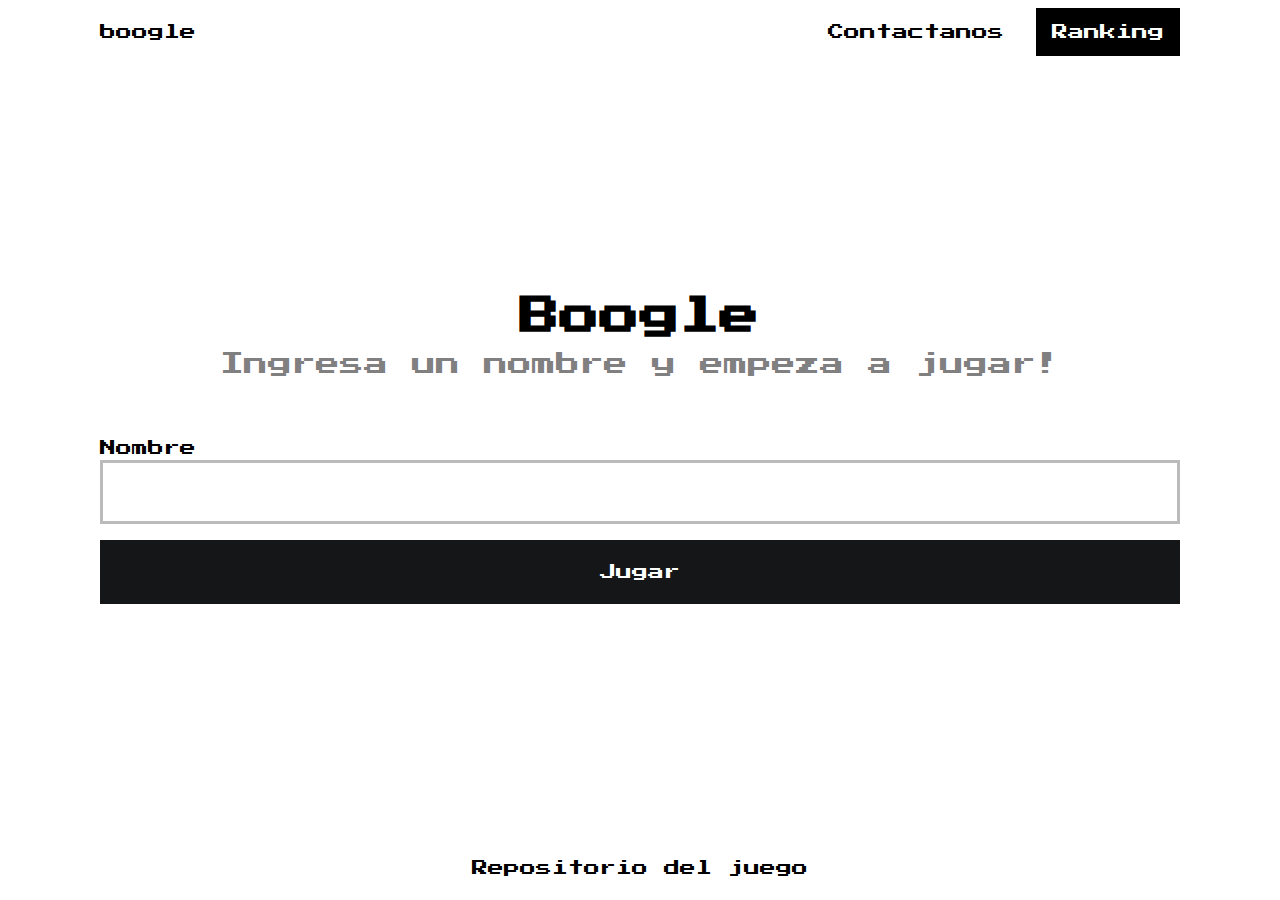
==== index.html @ 0f8a03ec "fix ranking date formating & font size" ====
<!DOCTYPE html>
<html lang="en">
  <head>
    <meta charset="UTF-8" />
    <meta name="viewport" content="width=device-width, initial-scale=1.0" />
    <link rel="preconnect" href="https://fonts.googleapis.com" />
    <link rel="preconnect" href="https://fonts.gstatic.com" crossorigin />
    <link
      href="https://fonts.googleapis.com/css2?family=Press+Start+2P&display=swap"
      rel="stylesheet"
    />
    <link rel="stylesheet" href="styles/reset.css" />
    <link rel="stylesheet" href="styles/styles.css" />
    <title>Boogle</title>
  </head>
  <body>
    <header>
      <nav class="nav-bar container">
        <a href="index.html">boogle</a>
        <div>
          <a href="contact.html">Contactanos</a>
          <button class="ranking-btn" href="contact.html">Ranking</button>
        </div>
      </nav>
    </header>
    <main>
      <section class="container intro">
        <h1>Boogle</h1>
        <p>Ingresa un nombre y empeza a jugar!</p>
        <form class="player-form">
          <label for="name">Nombre</label>
          <input type="text" name="name" id="name" />
          <button>Jugar</button>
        </form>
      </section>
      <section class="container game">
        <header class="game-header">
          <div>
            Tiempo:
            <span class="timer"></span>
          </div>
          <div>
            Puntos:
            <span class="score">0</span>
          </div>
        </header>
        <div class="two-cols">
          <div class="board">
            <div class="board-row">
              <button class="board-cell">w</button>
              <button class="board-cell">k</button>
              <button class="board-cell">p</button>
              <button class="board-cell">l</button>
            </div>
            <div class="board-row">
              <button class="board-cell">a</button>
              <button class="board-cell">b</button>
              <button class="board-cell">c</button>
              <button class="board-cell">d</button>
            </div>
            <div class="board-row">
              <button class="board-cell">e</button>
              <button class="board-cell">f</button>
              <button class="board-cell">g</button>
              <button class="board-cell">h</button>
            </div>
            <div class="board-row">
              <button class="board-cell">j</button>
              <button class="board-cell">l</button>
              <button class="board-cell">m</button>
              <button class="board-cell">e</button>
            </div>
          </div>
          <div class="word-container">
            <span class="current-word"></span>
            <button class="check-word">probar</button>
          </div>
        </div>
        <div class="words">
          <h2>Palabras encontradas:</h2>
          <ul class="words-list"></ul>
        </div>
      </section>

      <section class="container end-game">
        <h1>El juego finalizo!</h1>
        <button class="restart">Jugar denuevo</button>
      </section>

      <div class="alert"></div>
    </main>
    <footer>
      <a href="https://github.com/guidocarda/boogle-daw" target="_blank"
        >Repositorio del juego</a
      >
    </footer>
    <dialog class="ranking">
      <header>
        <h2>Ranking</h2>
        <button class="close">x</button>
      </header>
      <div class="order-by">
        <label for="ranking-order">Ordenar por</label>
        <select name="ranking-order" id="ranking-order">
          <option value="score">Puntaje</option>
          <option value="date">Fecha</option>
        </select>
      </div>

      <div class="labels">
        <span class="name">Nombre</span>
        <span class="date">Fecha</span>
        <span class="score">Pts</span>
      </div>
      <ul class="players"></ul>
    </dialog>
  </body>
  <script src="scripts/lib.js"></script>
  <script src="scripts/constants.js"></script>
  <script src="scripts/ranking.js"></script>
  <script src="scripts/index.js"></script>
</html>
---- styles/styles.css ----
html {
  font-family: "Press Start 2P", system-ui;
}

main,
.intro,
.end-game,
.contact {
  position: relative;
  min-height: calc(100vh - 8rem);
}

.container {
  width: min(67.5rem, calc(100vw - 2rem));
  margin-inline: auto;
}

.nav-bar {
  height: 4rem;
  display: flex;
  align-items: center;
  justify-content: space-between;
}

.ranking-btn {
  height: 3rem;
  background: black;
  padding-inline: 1rem;
  color: white;
  border: none;
  margin-left: 1rem;
}

.intro {
  display: flex;
  flex-direction: column;
  align-items: center;
  justify-content: center;
}

.intro.hidden {
  display: none;
}

.end-game {
  display: none;
}

.end-game.visible {
  display: flex;
  flex-direction: column;
  align-items: center;
  justify-content: center;
}

.game {
  display: none;
}

.game.visible {
  display: block;
}

.two-cols {
  display: flex;
  gap: 2rem;
  align-items: center;
}

/* player form */

.player-form {
  width: 100%;
}

.player-form button {
  height: 4rem;
  width: 100%;

  margin-top: 1rem;
  padding-inline: 2rem;

  border: none;

  color: white;
  background: rgb(21, 22, 23);
}

.player-form input {
  height: 4rem;
  font-size: 1.25rem;
  width: 100%;
  border: 3px solid rgb(187, 187, 187);
  outline: none;
  padding: 1rem;
  font: inherit;
}

.player-form label {
  display: block;
  margin-bottom: 0.3rem;
}

/* board */

.game-header {
  display: flex;
  justify-content: space-between;
  align-items: center;
  margin-block: 3rem;
}

.timer.ending {
  color: red;
  display: inline-block;
  animation: pulse 1s infinite;
}

@keyframes pulse {
  0% {
    scale: 1;
  }
  50% {
    scale: 1.2;
  }
  100% {
    transform: translateY(0px);
    scale: 1;
  }
}

.board {
  border: 4px solid black;
  width: max-content;
  flex-shrink: 0;
}

.board-row {
  display: flex;
}

.board-cell {
  aspect-ratio: 1/1;
  width: 6rem;
  border: 4px solid black;
  transition: 200ms all ease-in-out;

  font-size: 2rem;
}

.board-cell:active {
  transform: scale(0.99);
}

.board-cell.selected {
  color: white;
  background: rgb(31, 160, 31);
  font-weight: bold;
}

.board-cell.valid {
  background: rgb(185, 235, 191);
  font-weight: bold;
}

.board-cell.valid {
  background: rgb(185, 235, 191);
  font-weight: bold;
}

.board-cell:hover:not(.selected) {
  font-size: 2.5rem;
  background: rgb(123, 211, 123);
}

.board-cell.invalid:hover:not(.selected) {
  font-size: 2.5rem;
  background: rgb(206, 111, 111);
}

.word-container {
  display: flex;
  width: 100%;
  align-items: start;
  flex-direction: column;
  gap: 1rem;
  padding-right: 2rem;
}

.word-container .current-word {
  width: 100%;
  padding-inline-start: 1rem;
  height: 4rem;
  font-size: 1.25rem;
  display: flex;
  align-items: center;
  border-bottom: 3px dashed black;
}

.check-word {
  border: none;
  height: 4rem;
  padding-inline: 2.5rem;
  background: black;
  color: white;
}

/* words list */

.words {
  padding-block: 2rem;
  margin-top: 2rem;
}

.words h2 {
  margin-bottom: 1rem;
  font-size: 1.25rem;
}

.words-list {
  margin-top: 2rem;
  display: flex;
  flex-wrap: wrap;
  gap: 1rem;
}

.words-list li {
  min-width: calc(50% - 1rem);
  border: 3px solid black;
  padding: 1rem;
  display: flex;

  align-items: center;
  justify-content: space-between;
}

.alert {
  height: 4rem;
  width: max-content;
  visibility: hidden;

  display: flex;
  align-items: center;
  justify-content: center;

  position: absolute;
  right: 0;
  left: 0;
  top: 0;

  opacity: 0;

  background: white;
  padding-inline: 2rem;
  margin-inline: auto;
  border: 3px solid black;
  transition: all 200ms;
}

.alert.visible {
  opacity: 100;
  visibility: visible;
}

/* Contact Page */

.contact {
  display: flex;
  flex-direction: column;
  align-items: center;
  justify-content: center;
}

.contact h1,
.intro h1 {
  font-size: 2.5rem;
  margin-bottom: 1rem;
}

.contact p,
.intro p {
  font-size: 1.5rem;
  max-width: 40ch;
  text-align: center;
  margin-bottom: 4rem;
  color: grey;
}

.contact-form {
  display: flex;
  flex-direction: column;
  gap: 0.875rem;
  width: min(24rem, 100%);
}

.contact-form .input-group label {
  display: block;
  margin-bottom: 0.2rem;
  color: rgb(116, 116, 116);
  transition: color 200ms ease-in-out;
}

.contact-form .input-group label:has(+ input:focus, + textarea:focus) {
  color: black;
}

.contact-form :is(input, button) {
  height: 2.5rem;
  font: inherit;
  outline: none;
  width: 100%;
}

.contact-form :is(input, textarea) {
  padding: 0.5rem;
  border: 3px solid rgb(182, 182, 182);
}

.contact-form textarea {
  width: 100%;
  font: inherit;
  resize: none;
  height: 5rem;
  border-radius: 0.3rem;
  outline: none;
}

.contact-form :is(input:focus, textarea:focus) {
  border-color: black;
}

.contact-form .input-group :is(input.error, textarea.error) {
  border-color: rgb(191, 54, 54);
}

.contact-form button {
  padding-inline: 2rem;
  background: rgb(21, 22, 23);
  color: white;
  border: none;
  margin-top: 1rem;
}

.contact-form button:active {
  scale: 0.99;
  opacity: 97%;
}

.contact-form .error-msg {
  color: red;
  margin-top: 0.5rem;
  display: block;
  height: 2rem;
  line-height: 1.5;
  font-size: 0.875rem;
}

footer {
  display: flex;
  align-items: center;
  justify-content: center;
  height: 4rem;
  padding-inline: 4rem;
}

.ranking {
  position: absolute;
  inset: 0;
  width: min(40rem, 98%);
  margin: auto;
  padding: 3rem 2rem;
}

.ranking::backdrop {
  background: rgba(0, 0, 0, 0.323);
  backdrop-filter: blur(2px);
}

.ranking header {
  display: flex;
  justify-content: space-between;
  align-items: center;
  margin-bottom: 3rem;
}

.ranking header .close {
  height: 2.5rem;
  width: 2.5rem;
  background: black;
  border: none;
  color: white;
}

.ranking .order-by {
  display: flex;
  align-items: center;
  justify-content: space-between;
  margin-bottom: 2rem;
}

.ranking .order-by label {
  font-size: 0.8rem;
  display: block;
}

.ranking .order-by select {
  height: 2.5rem;
  padding-inline: 2rem;
  font: inherit;
  font-size: 0.8rem;
  border: 3px solid black;
  outline: none;
}

.ranking h2 {
  font-size: 1.125;
}

.ranking .players {
  display: flex;
  flex-direction: column;
  gap: 1.25rem;
  max-height: 30rem;
  overflow-y: auto;
  scrollbar-gutter: stable;
  font-size: 0.8rem;
}

.ranking .players li,
.ranking .labels {
  display: flex;
  align-items: center;
}

.ranking .labels {
  font-size: 0.7rem;
  margin-bottom: 1rem;
  color: gray;
  padding-right: 1rem;
}

.ranking .players li .name,
.ranking .labels .name {
  width: 55%;
}

.ranking .players li .date,
.ranking .labels .date {
  width: 35%;
  text-align: center;
}
.ranking .players li .score,
.ranking .labels .score {
  width: 10%;
  text-align: end;
}

@media screen and (max-width: 800px) {
  .two-cols {
    flex-direction: column;
    justify-content: center;
  }

  .word-container {
    padding-right: 0;
  }

  .word-container .current-word {
    text-align: center;
  }

  .check-word {
    width: 100%;
  }

  .ranking .players {
    font-size: 0.7rem;
  }

  .ranking .players li .name,
  .ranking .labels .name {
    width: 40%;
  }
  .ranking .players li .date,
  .ranking .labels .date {
    width: 40%;
    text-align: center;
  }
  .ranking .players li .score,
  .ranking .labels .score {
    width: 20%;
    text-align: end;
  }
}
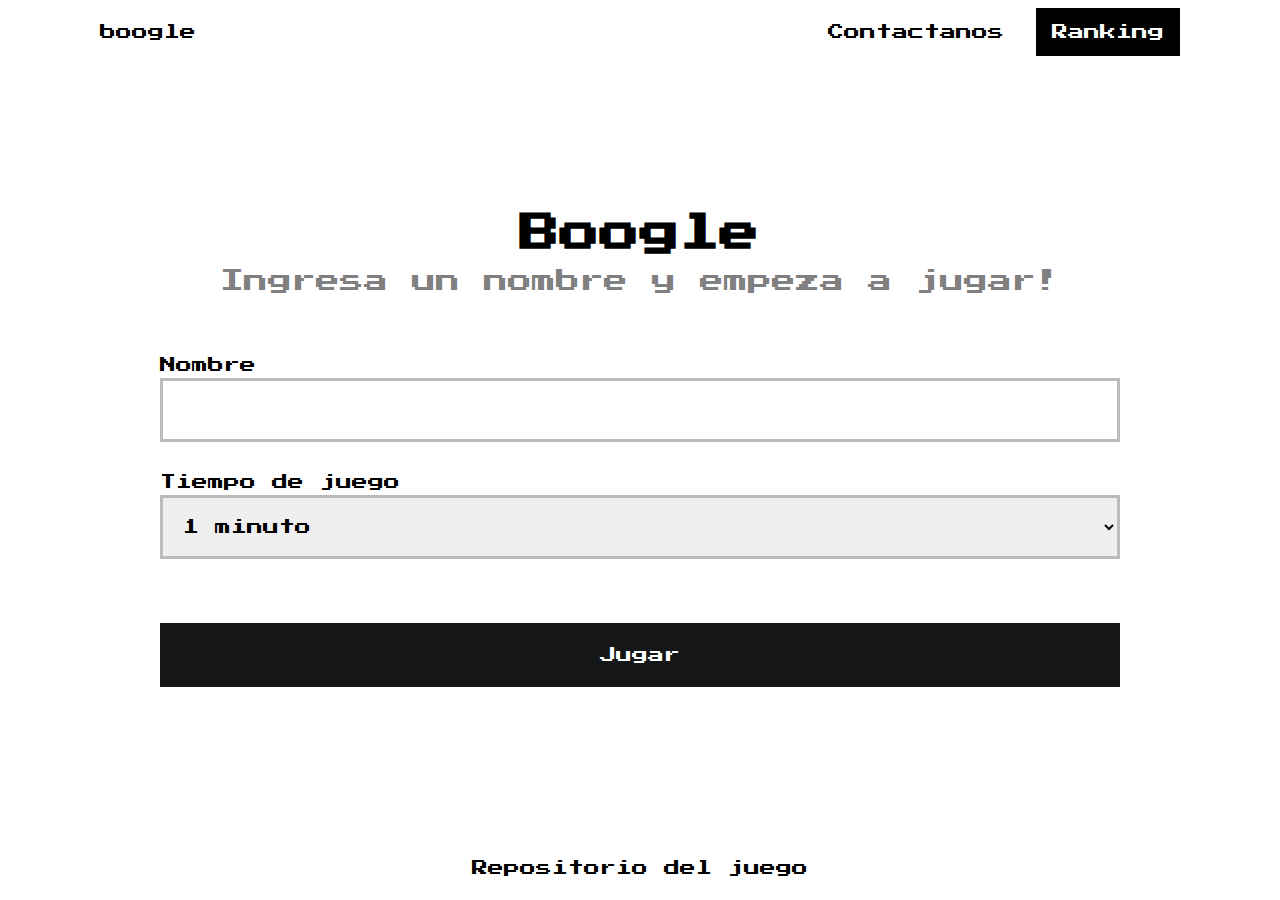
==== commit 6d423825: "add game time limit selection" ====
--- a/index.html
+++ b/index.html
@@ -30,6 +30,12 @@
         <form class="player-form">
           <label for="name">Nombre</label>
           <input type="text" name="name" id="name" />
+          <label for="time-limit">Tiempo de juego</label>
+          <select name="time-limit" id="time-limit">
+            <option value="60">1 minuto</option>
+            <option value="120">2 minutos</option>
+            <option value="180">3 minutos</option>
+          </select>
           <button>Jugar</button>
         </form>
       </section>
@@ -83,8 +89,9 @@
       </section>
 
       <section class="container end-game">
-        <h1>El juego finalizo!</h1>
-        <button class="restart">Jugar denuevo</button>
+        <h1 class="title">El juego finalizo!</h1>
+        <span class="result">Completaste x palabras y sumaste n puntos</span>
+        <button class="restart">Nuevo Juego</button>
       </section>
 
       <div class="alert"></div>
--- a/styles/styles.css
+++ b/styles/styles.css
@@ -24,9 +24,9 @@
 
 .ranking-btn {
   height: 3rem;
-  background: black;
+  background: rgb(0, 0, 0);
   padding-inline: 1rem;
-  color: white;
+  color: rgb(255, 255, 255);
   border: none;
   margin-left: 1rem;
 }
@@ -53,6 +53,28 @@
   justify-content: center;
 }
 
+.end-game .title {
+  margin-bottom: 2rem;
+}
+
+.end-game .result {
+  font-size: 1.25rem;
+  text-align: center;
+  margin-bottom: 2.5rem;
+}
+
+.end-game .restart {
+  height: 3rem;
+  padding-inline: 1rem;
+  border: 3px solid rgb(0, 0, 0);
+  transition: all 200ms;
+}
+
+.end-game .restart:hover {
+  background: rgb(0, 0, 0);
+  color: rgb(255, 255, 255);
+}
+
 .game {
   display: none;
 }
@@ -70,30 +92,20 @@
 /* player form */
 
 .player-form {
+  width: min(60rem, 100%);
+}
+
+.player-form button {
+  height: 4rem;
   width: 100%;
-}
-
-.player-form button {
-  height: 4rem;
-  width: 100%;
-
-  margin-top: 1rem;
+
+  margin-top: 4rem;
   padding-inline: 2rem;
 
   border: none;
 
-  color: white;
+  color: rgb(255, 255, 255);
   background: rgb(21, 22, 23);
-}
-
-.player-form input {
-  height: 4rem;
-  font-size: 1.25rem;
-  width: 100%;
-  border: 3px solid rgb(187, 187, 187);
-  outline: none;
-  padding: 1rem;
-  font: inherit;
 }
 
 .player-form label {
@@ -101,7 +113,22 @@
   margin-bottom: 0.3rem;
 }
 
-/* board */
+.player-form input,
+.player-form select {
+  height: 4rem;
+  width: 100%;
+  font: inherit;
+  padding-inline: 1rem;
+  outline: none;
+  border: 3px solid rgb(187, 187, 187);
+}
+
+.player-form input {
+  font-size: 1.25rem;
+  margin-bottom: 2rem;
+}
+
+/* game header */
 
 .game-header {
   display: flex;
@@ -110,27 +137,35 @@
   margin-block: 3rem;
 }
 
-.timer.ending {
-  color: red;
+.game-header .score {
+  display: inline-block;
+  color: rgb(0, 0, 0);
+}
+
+.game-header .score.shake {
+  animation: shake 500ms ease-in;
+}
+.game-header .score.pulse {
+  animation: pulse 500ms ease-in;
+}
+
+.game-header .score.shake.decrease {
+  color: rgb(255, 0, 0);
+}
+.game-header .score.pulse.increase {
+  color: rgb(219, 152, 18);
+}
+
+.game-header .timer.ending {
+  color: rgb(255, 0, 0);
   display: inline-block;
   animation: pulse 1s infinite;
 }
 
-@keyframes pulse {
-  0% {
-    scale: 1;
-  }
-  50% {
-    scale: 1.2;
-  }
-  100% {
-    transform: translateY(0px);
-    scale: 1;
-  }
-}
+/* board */
 
 .board {
-  border: 4px solid black;
+  border: 4px solid rgb(0, 0, 0);
   width: max-content;
   flex-shrink: 0;
 }
@@ -142,7 +177,7 @@
 .board-cell {
   aspect-ratio: 1/1;
   width: 6rem;
-  border: 4px solid black;
+  border: 4px solid rgb(0, 0, 0);
   transition: 200ms all ease-in-out;
 
   font-size: 2rem;
@@ -153,13 +188,8 @@
 }
 
 .board-cell.selected {
-  color: white;
+  color: rgb(255, 255, 255);
   background: rgb(31, 160, 31);
-  font-weight: bold;
-}
-
-.board-cell.valid {
-  background: rgb(185, 235, 191);
   font-weight: bold;
 }
 
@@ -194,15 +224,15 @@
   font-size: 1.25rem;
   display: flex;
   align-items: center;
-  border-bottom: 3px dashed black;
+  border-bottom: 3px dashed rgb(0, 0, 0);
 }
 
 .check-word {
   border: none;
   height: 4rem;
   padding-inline: 2.5rem;
-  background: black;
-  color: white;
+  background: rgb(0, 0, 0);
+  color: rgb(255, 255, 255);
 }
 
 /* words list */
@@ -226,7 +256,7 @@
 
 .words-list li {
   min-width: calc(50% - 1rem);
-  border: 3px solid black;
+  border: 3px solid rgb(0, 0, 0);
   padding: 1rem;
   display: flex;
 
@@ -250,10 +280,10 @@
 
   opacity: 0;
 
-  background: white;
+  background: rgb(255, 255, 255);
   padding-inline: 2rem;
   margin-inline: auto;
-  border: 3px solid black;
+  border: 3px solid rgb(0, 0, 0);
   transition: all 200ms;
 }
 
@@ -290,7 +320,7 @@
   display: flex;
   flex-direction: column;
   gap: 0.875rem;
-  width: min(24rem, 100%);
+  width: min(30rem, 100%);
 }
 
 .contact-form .input-group label {
@@ -301,11 +331,11 @@
 }
 
 .contact-form .input-group label:has(+ input:focus, + textarea:focus) {
-  color: black;
+  color: rgb(0, 0, 0);
 }
 
 .contact-form :is(input, button) {
-  height: 2.5rem;
+  height: 3rem;
   font: inherit;
   outline: none;
   width: 100%;
@@ -326,7 +356,7 @@
 }
 
 .contact-form :is(input:focus, textarea:focus) {
-  border-color: black;
+  border-color: rgb(0, 0, 0);
 }
 
 .contact-form .input-group :is(input.error, textarea.error) {
@@ -336,7 +366,7 @@
 .contact-form button {
   padding-inline: 2rem;
   background: rgb(21, 22, 23);
-  color: white;
+  color: rgb(255, 255, 255);
   border: none;
   margin-top: 1rem;
 }
@@ -347,7 +377,7 @@
 }
 
 .contact-form .error-msg {
-  color: red;
+  color: rgb(255, 0, 0);
   margin-top: 0.5rem;
   display: block;
   height: 2rem;
@@ -386,9 +416,9 @@
 .ranking header .close {
   height: 2.5rem;
   width: 2.5rem;
-  background: black;
+  background: rgb(0, 0, 0);
   border: none;
-  color: white;
+  color: rgb(255, 255, 255);
 }
 
 .ranking .order-by {
@@ -408,7 +438,7 @@
   padding-inline: 2rem;
   font: inherit;
   font-size: 0.8rem;
-  border: 3px solid black;
+  border: 3px solid rgb(0, 0, 0);
   outline: none;
 }
 
@@ -456,6 +486,16 @@
 }
 
 @media screen and (max-width: 800px) {
+  .contact h1,
+  .intro h1 {
+    font-size: 1.5rem;
+  }
+
+  .contact p,
+  .intro p {
+    font-size: 0.8rem;
+  }
+
   .two-cols {
     flex-direction: column;
     justify-content: center;
@@ -492,3 +532,39 @@
     text-align: end;
   }
 }
+
+@keyframes pulse {
+  0% {
+    scale: 1;
+  }
+  50% {
+    scale: 1.2;
+  }
+  100% {
+    transform: translateY(0px);
+    scale: 1;
+  }
+}
+
+@keyframes shake {
+  10%,
+  90% {
+    transform: translateY(-1px);
+  }
+
+  20%,
+  80% {
+    transform: translateY(2px);
+  }
+
+  30%,
+  50%,
+  70% {
+    transform: translateY(-4px);
+  }
+
+  40%,
+  60% {
+    transform: translateY(4px);
+  }
+}
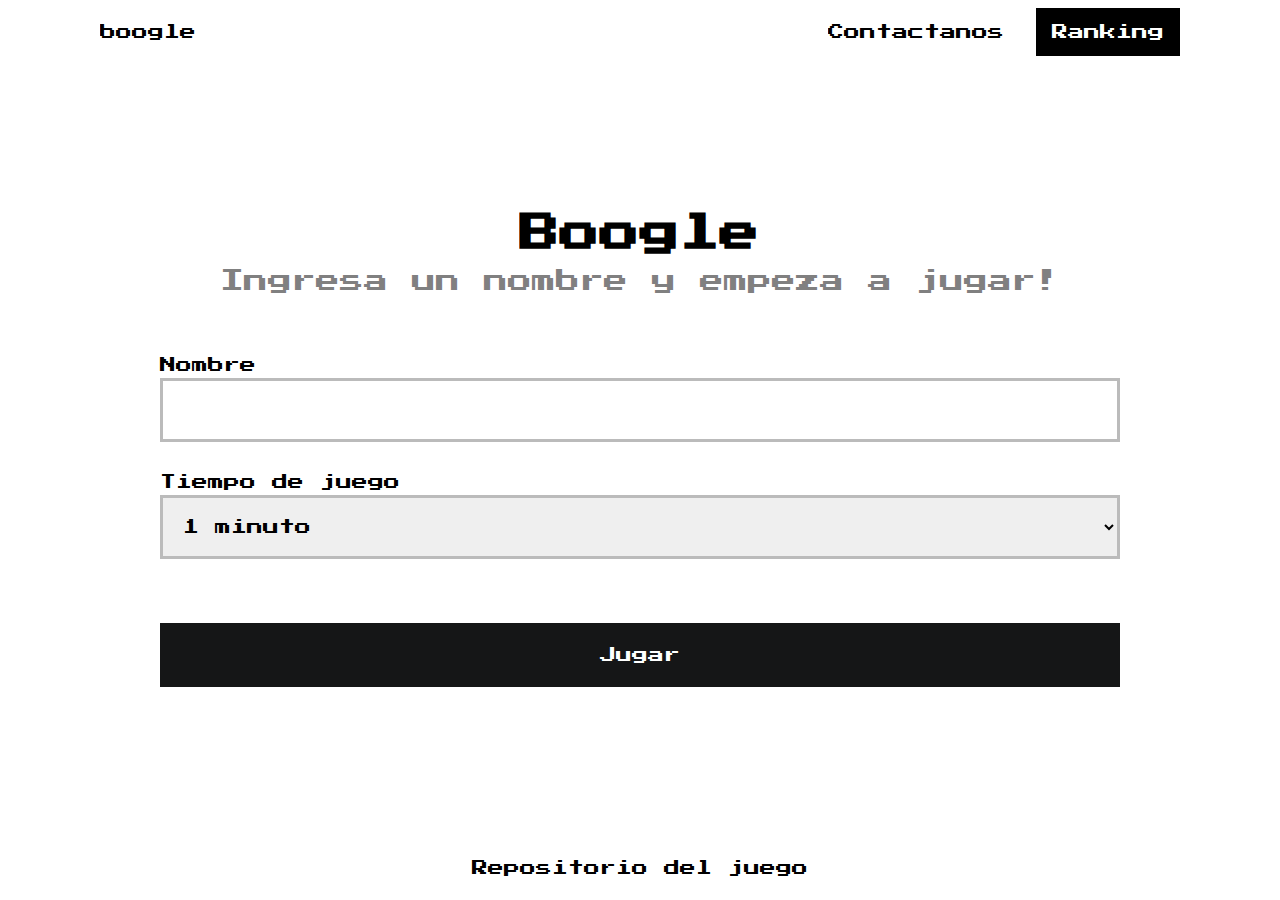
==== commit 004f76fc: "add ranking sorting by score or date" ====
--- a/index.html
+++ b/index.html
@@ -108,7 +108,7 @@
       </header>
       <div class="order-by">
         <label for="ranking-order">Ordenar por</label>
-        <select name="ranking-order" id="ranking-order">
+        <select name="ranking-order" class="ranking-order" id="ranking-order">
           <option value="score">Puntaje</option>
           <option value="date">Fecha</option>
         </select>
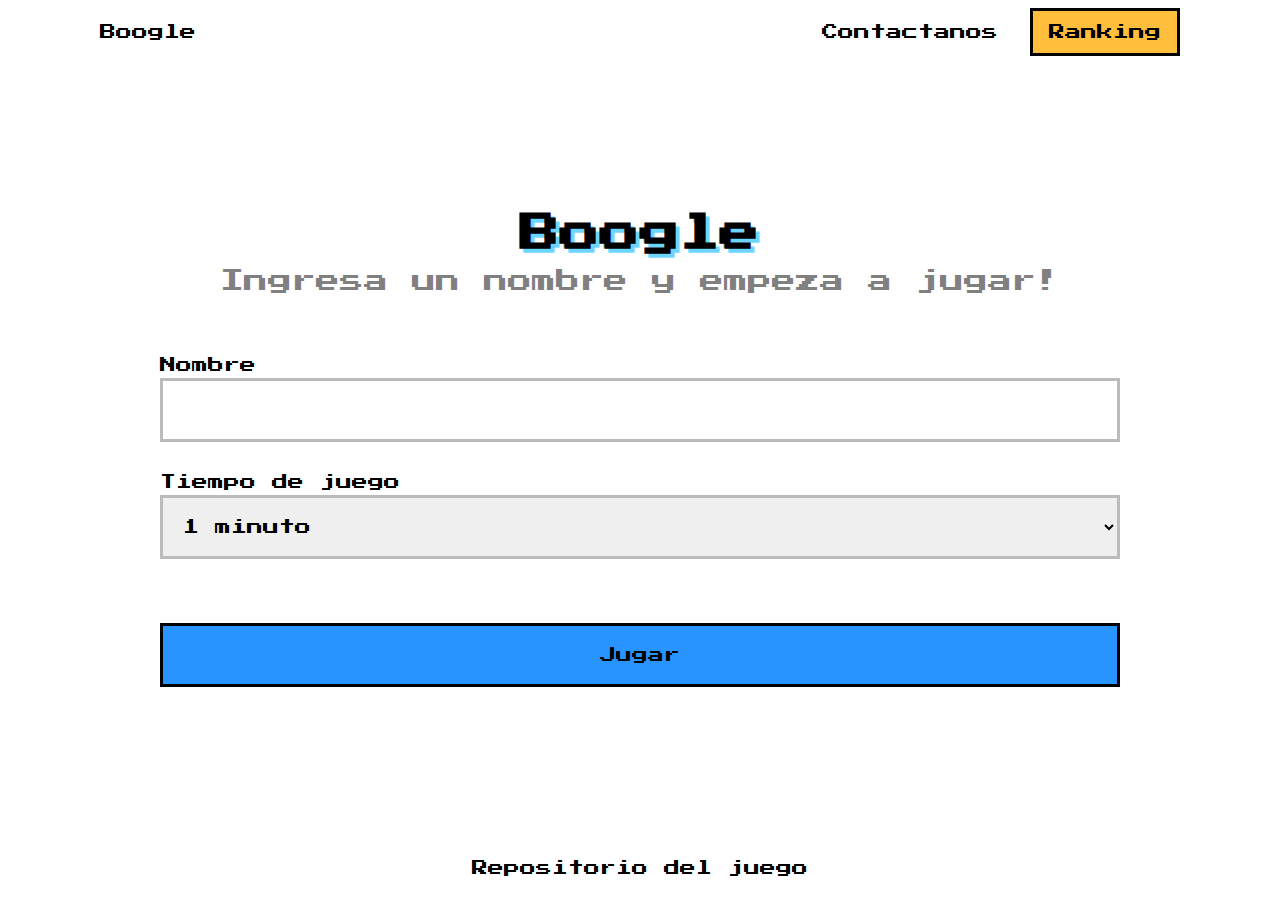
==== commit e2735127: "add icons to improve UI - added github icon to the footer - added ranking title Icon - added thinkin" ====
--- a/index.html
+++ b/index.html
@@ -16,7 +16,7 @@
   <body>
     <header>
       <nav class="nav-bar container">
-        <a href="index.html">boogle</a>
+        <a href="index.html">Boogle</a>
         <div>
           <a href="contact.html">Contactanos</a>
           <button class="ranking-btn" href="contact.html">Ranking</button>
@@ -79,7 +79,10 @@
           </div>
           <div class="word-container">
             <span class="current-word"></span>
-            <button class="check-word">probar</button>
+            <button class="check-word">
+              <img src="assets/thinking.svg" />
+              <span>probar</span>
+            </button>
           </div>
         </div>
         <div class="words">
@@ -100,10 +103,14 @@
       <a href="https://github.com/guidocarda/boogle-daw" target="_blank"
         >Repositorio del juego</a
       >
+      <img src="assets/github.svg" />
     </footer>
     <dialog class="ranking">
       <header>
-        <h2>Ranking</h2>
+        <div>
+          <img src="assets/ranking.svg" />
+          <h2>Ranking</h2>
+        </div>
         <button class="close">x</button>
       </header>
       <div class="order-by">
--- a/styles/styles.css
+++ b/styles/styles.css
@@ -24,11 +24,13 @@
 
 .ranking-btn {
   height: 3rem;
-  background: rgb(0, 0, 0);
+  background: rgb(255, 190, 60);
   padding-inline: 1rem;
   color: rgb(255, 255, 255);
+  color: rgb(0, 0, 0);
   border: none;
   margin-left: 1rem;
+  border: 3px solid rgb(0, 0, 0);
 }
 
 .intro {
@@ -105,7 +107,9 @@
   border: none;
 
   color: rgb(255, 255, 255);
-  background: rgb(21, 22, 23);
+  color: rgb(0, 0, 0);
+  background: rgb(40, 148, 255);
+  border: 3px solid rgb(0, 0, 0);
 }
 
 .player-form label {
@@ -126,6 +130,12 @@
 .player-form input {
   font-size: 1.25rem;
   margin-bottom: 2rem;
+  transition: all 200ms;
+}
+
+.player-form input:focus,
+.player-form select:focus {
+  border-color: rgb(119, 187, 255);
 }
 
 /* game header */
@@ -193,6 +203,10 @@
   font-weight: bold;
 }
 
+.board-cell.selected.last {
+  border-color: rgb(134, 224, 138);
+}
+
 .board-cell.valid {
   background: rgb(185, 235, 191);
   font-weight: bold;
@@ -229,10 +243,21 @@
 
 .check-word {
   border: none;
+  display: inline-flex;
+  align-items: center;
+  justify-content: center;
+  gap: 1.5rem;
+  text-transform: capitalize;
   height: 4rem;
   padding-inline: 2.5rem;
   background: rgb(0, 0, 0);
   color: rgb(255, 255, 255);
+}
+
+.check-word img {
+  height: 2.5rem;
+  width: 2.5rem;
+  aspect-ratio: 1;
 }
 
 /* words list */
@@ -305,6 +330,7 @@
 .intro h1 {
   font-size: 2.5rem;
   margin-bottom: 1rem;
+  text-shadow: 4px 4px 1px rgb(108, 213, 255);
 }
 
 .contact p,
@@ -386,11 +412,33 @@
 }
 
 footer {
+  position: relative;
   display: flex;
   align-items: center;
   justify-content: center;
   height: 4rem;
   padding-inline: 4rem;
+}
+
+footer a {
+  transition: all 200ms;
+}
+
+footer img {
+  display: block;
+  position: absolute;
+  top: 0;
+  opacity: 0;
+  z-index: -1;
+  height: 2.5rem;
+  width: 2.5rem;
+  aspect-ratio: 1;
+  transition: all 200ms;
+}
+
+footer a:hover ~ img {
+  opacity: 1;
+  transform: translateY(-2rem);
 }
 
 .ranking {
@@ -407,10 +455,24 @@
 }
 
 .ranking header {
+  position: relative;
   display: flex;
   justify-content: space-between;
   align-items: center;
   margin-bottom: 3rem;
+}
+.ranking header div {
+  display: flex;
+  align-items: baseline;
+  gap: 1.2rem;
+  flex-wrap: wrap;
+}
+
+.ranking header div img {
+  display: inline-block;
+  height: 2.5rem;
+  width: 2.5rem;
+  aspect-ratio: 1;
 }
 
 .ranking header .close {
@@ -442,10 +504,6 @@
   outline: none;
 }
 
-.ranking h2 {
-  font-size: 1.125;
-}
-
 .ranking .players {
   display: flex;
   flex-direction: column;
@@ -517,6 +575,10 @@
     font-size: 0.7rem;
   }
 
+  .ranking h2 {
+    font-size: 1.125rem;
+  }
+
   .ranking .players li .name,
   .ranking .labels .name {
     width: 40%;
@@ -531,6 +593,12 @@
     width: 20%;
     text-align: end;
   }
+
+  footer {
+    text-align: center;
+    font-size: 0.8rem;
+    padding-inline: 1rem;
+  }
 }
 
 @keyframes pulse {
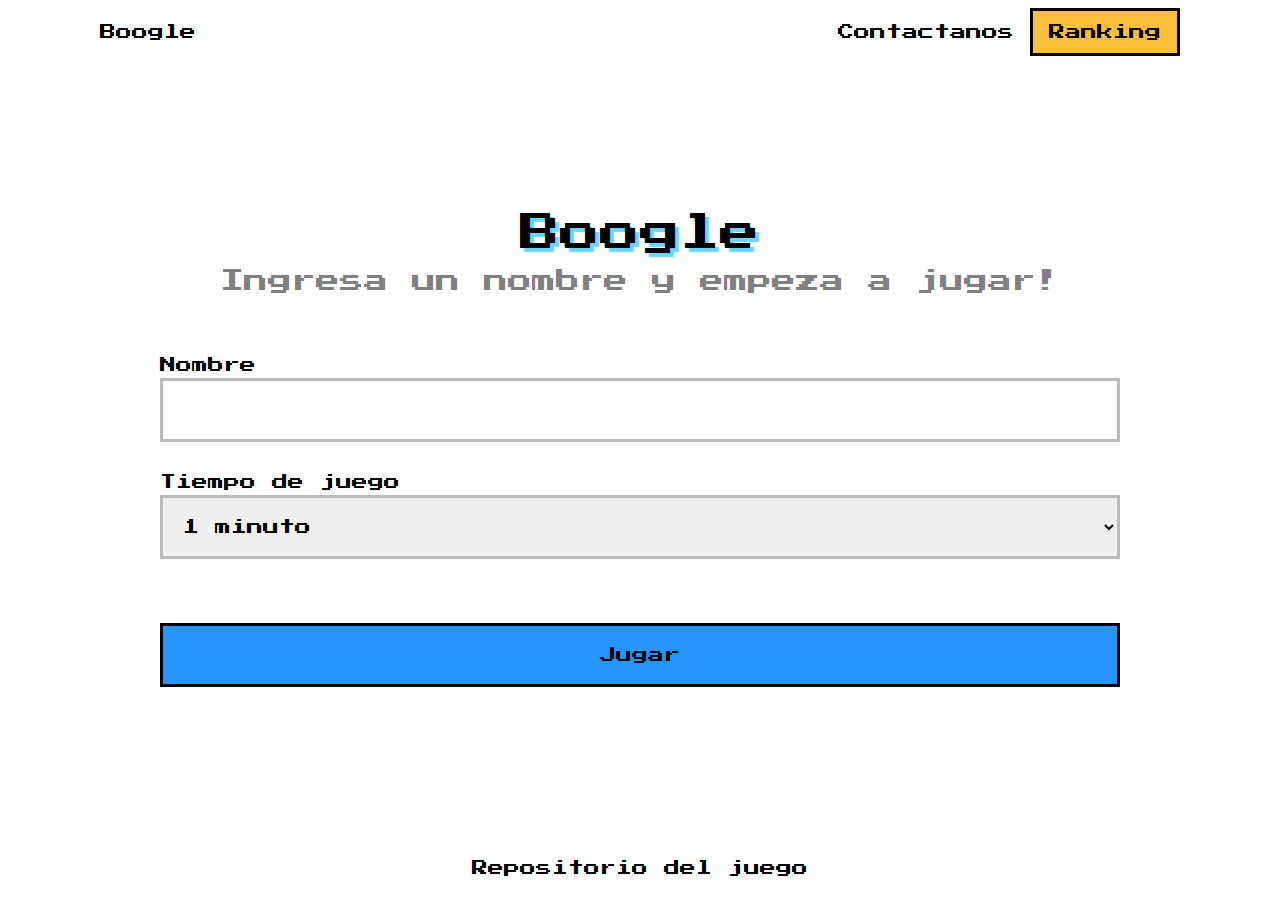
==== commit d044e10d: "add empty ranking state & responsive rating btn" ====
--- a/index.html
+++ b/index.html
@@ -19,7 +19,10 @@
         <a href="index.html">Boogle</a>
         <div>
           <a href="contact.html">Contactanos</a>
-          <button class="ranking-btn" href="contact.html">Ranking</button>
+          <button class="ranking-btn" href="contact.html">
+            <img src="assets/trophy.svg" alt="" />
+            <span>Ranking</span>
+          </button>
         </div>
       </nav>
     </header>
--- a/styles/styles.css
+++ b/styles/styles.css
@@ -1,5 +1,6 @@
 html {
   font-family: "Press Start 2P", system-ui;
+  font-weight: 400;
 }
 
 main,
@@ -22,7 +23,15 @@
   justify-content: space-between;
 }
 
+.nav-bar div {
+  display: flex;
+  align-items: center;
+}
+
 .ranking-btn {
+  display: inline-flex;
+  align-items: center;
+  justify-content: center;
   height: 3rem;
   background: rgb(255, 190, 60);
   padding-inline: 1rem;
@@ -33,6 +42,28 @@
   border: 3px solid rgb(0, 0, 0);
 }
 
+.ranking-btn img {
+  display: none;
+  height: 2rem;
+  width: 2rem;
+  aspect-ratio: 1;
+}
+
+@media screen and (max-width: 800px) {
+  .ranking-btn {
+    height: 3rem;
+    padding: 0;
+    aspect-ratio: 1;
+  }
+  .ranking-btn img {
+    display: block;
+  }
+
+  .ranking-btn span {
+    display: none;
+  }
+}
+
 .intro {
   display: flex;
   flex-direction: column;
@@ -212,12 +243,12 @@
   font-weight: bold;
 }
 
-.board-cell:hover:not(.selected) {
+.board-cell:hover:not(.selected, .invalid) {
   font-size: 2.5rem;
   background: rgb(123, 211, 123);
 }
 
-.board-cell.invalid:hover:not(.selected) {
+.board-cell.invalid {
   font-size: 2.5rem;
   background: rgb(206, 111, 111);
 }
@@ -520,6 +551,19 @@
   align-items: center;
 }
 
+.ranking .players .empty {
+  display: flex;
+  flex-direction: column-reverse;
+  gap: 1rem;
+  color: rgb(128, 128, 128);
+  padding-block: 2rem;
+}
+
+.ranking .players .empty img {
+  height: 5rem;
+  width: 5rem;
+}
+
 .ranking .labels {
   font-size: 0.7rem;
   margin-bottom: 1rem;
@@ -546,7 +590,7 @@
 @media screen and (max-width: 800px) {
   .contact h1,
   .intro h1 {
-    font-size: 1.5rem;
+    font-size: 1.6rem;
   }
 
   .contact p,
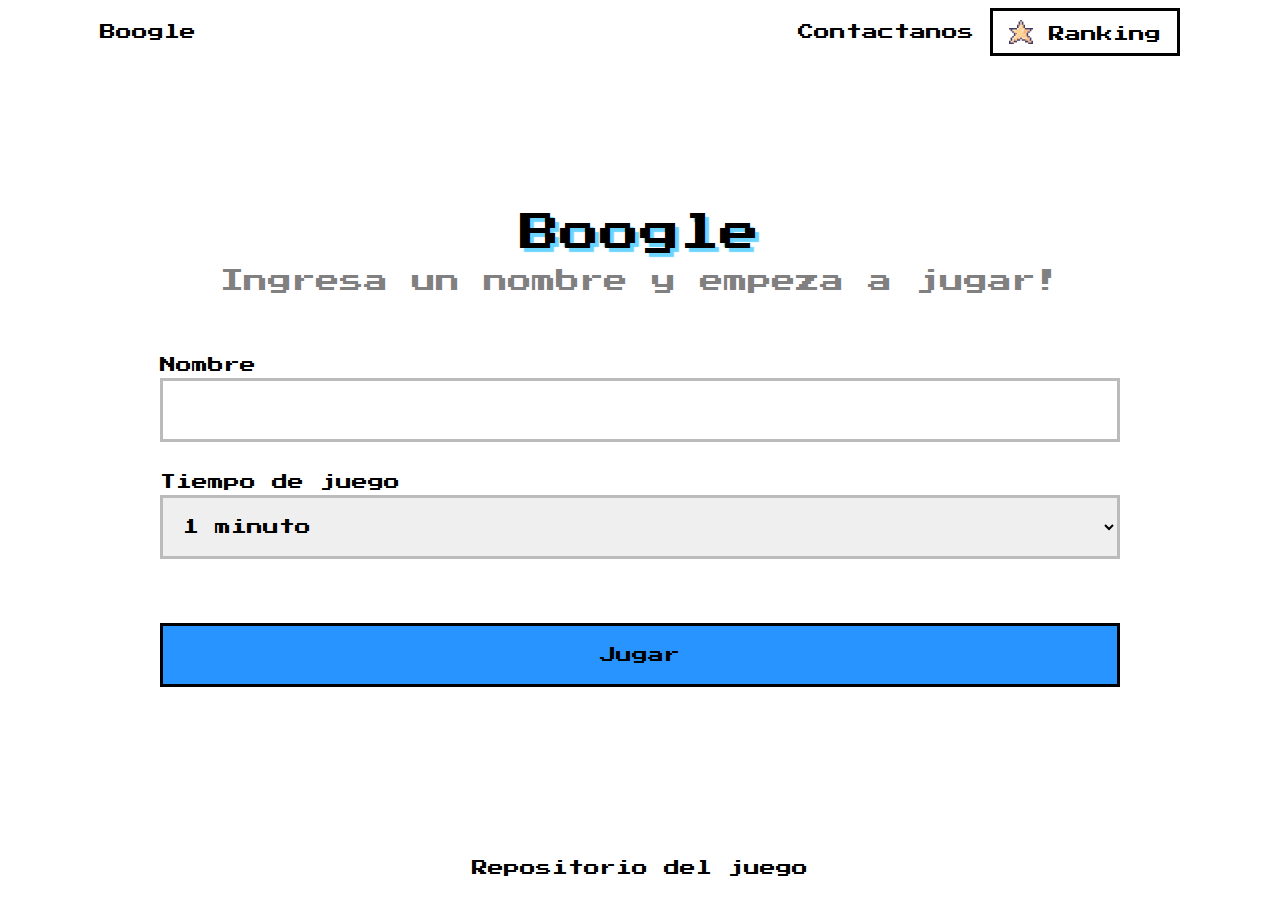
==== commit 209dffd5: "update ui main color from green to blue" ====
--- a/index.html
+++ b/index.html
@@ -20,7 +20,7 @@
         <div>
           <a href="contact.html">Contactanos</a>
           <button class="ranking-btn" href="contact.html">
-            <img src="assets/trophy.svg" alt="" />
+            <img src="assets/star.svg" alt="star image" />
             <span>Ranking</span>
           </button>
         </div>
@@ -83,7 +83,7 @@
           <div class="word-container">
             <span class="current-word"></span>
             <button class="check-word">
-              <img src="assets/thinking.svg" />
+              <img src="assets/thinking.svg" alt="thinking emoji" />
               <span>probar</span>
             </button>
           </div>
@@ -106,12 +106,12 @@
       <a href="https://github.com/guidocarda/boogle-daw" target="_blank"
         >Repositorio del juego</a
       >
-      <img src="assets/github.svg" />
+      <img src="assets/github.svg" alt="github icon" />
     </footer>
     <dialog class="ranking">
       <header>
         <div>
-          <img src="assets/ranking.svg" />
+          <img src="assets/star.svg" class="star icon" />
           <h2>Ranking</h2>
         </div>
         <button class="close">x</button>
--- a/styles/styles.css
+++ b/styles/styles.css
@@ -33,29 +33,44 @@
   align-items: center;
   justify-content: center;
   height: 3rem;
-  background: rgb(255, 190, 60);
+  gap: 1rem;
+  background: rgb(255, 255, 255);
   padding-inline: 1rem;
-  color: rgb(255, 255, 255);
   color: rgb(0, 0, 0);
   border: none;
   margin-left: 1rem;
   border: 3px solid rgb(0, 0, 0);
+  transition: all 200ms;
+}
+
+.ranking-btn:hover {
+  background: rgb(255, 233, 189);
+}
+
+.ranking-btn span {
+  position: relative;
+  top: 2px;
 }
 
 .ranking-btn img {
-  display: none;
-  height: 2rem;
-  width: 2rem;
+  height: 1.5rem;
+  width: 1.5rem;
   aspect-ratio: 1;
+}
+
+.ranking-btn:hover img {
+  scale: 1.1;
 }
 
 @media screen and (max-width: 800px) {
   .ranking-btn {
     height: 3rem;
+    background: white;
     padding: 0;
     aspect-ratio: 1;
   }
   .ranking-btn img {
+    filter: saturate(2);
     display: block;
   }
 
@@ -141,6 +156,12 @@
   color: rgb(0, 0, 0);
   background: rgb(40, 148, 255);
   border: 3px solid rgb(0, 0, 0);
+
+  transition: all 200ms;
+}
+
+.player-form button:hover {
+  opacity: 90%;
 }
 
 .player-form label {
@@ -230,27 +251,25 @@
 
 .board-cell.selected {
   color: rgb(255, 255, 255);
-  background: rgb(31, 160, 31);
-  font-weight: bold;
+  background: rgb(40, 148, 255);
 }
 
 .board-cell.selected.last {
-  border-color: rgb(134, 224, 138);
+  border-color: rgb(104, 180, 255);
 }
 
 .board-cell.valid {
-  background: rgb(185, 235, 191);
-  font-weight: bold;
+  background: rgba(40, 148, 255, 0.3);
 }
 
 .board-cell:hover:not(.selected, .invalid) {
   font-size: 2.5rem;
-  background: rgb(123, 211, 123);
+  background: rgba(40, 148, 255, 0.5);
 }
 
 .board-cell.invalid {
   font-size: 2.5rem;
-  background: rgb(206, 111, 111);
+  background: rgba(255, 47, 40, 0.3);
 }
 
 .word-container {
@@ -504,6 +523,7 @@
   height: 2.5rem;
   width: 2.5rem;
   aspect-ratio: 1;
+  filter: saturate(2);
 }
 
 .ranking header .close {
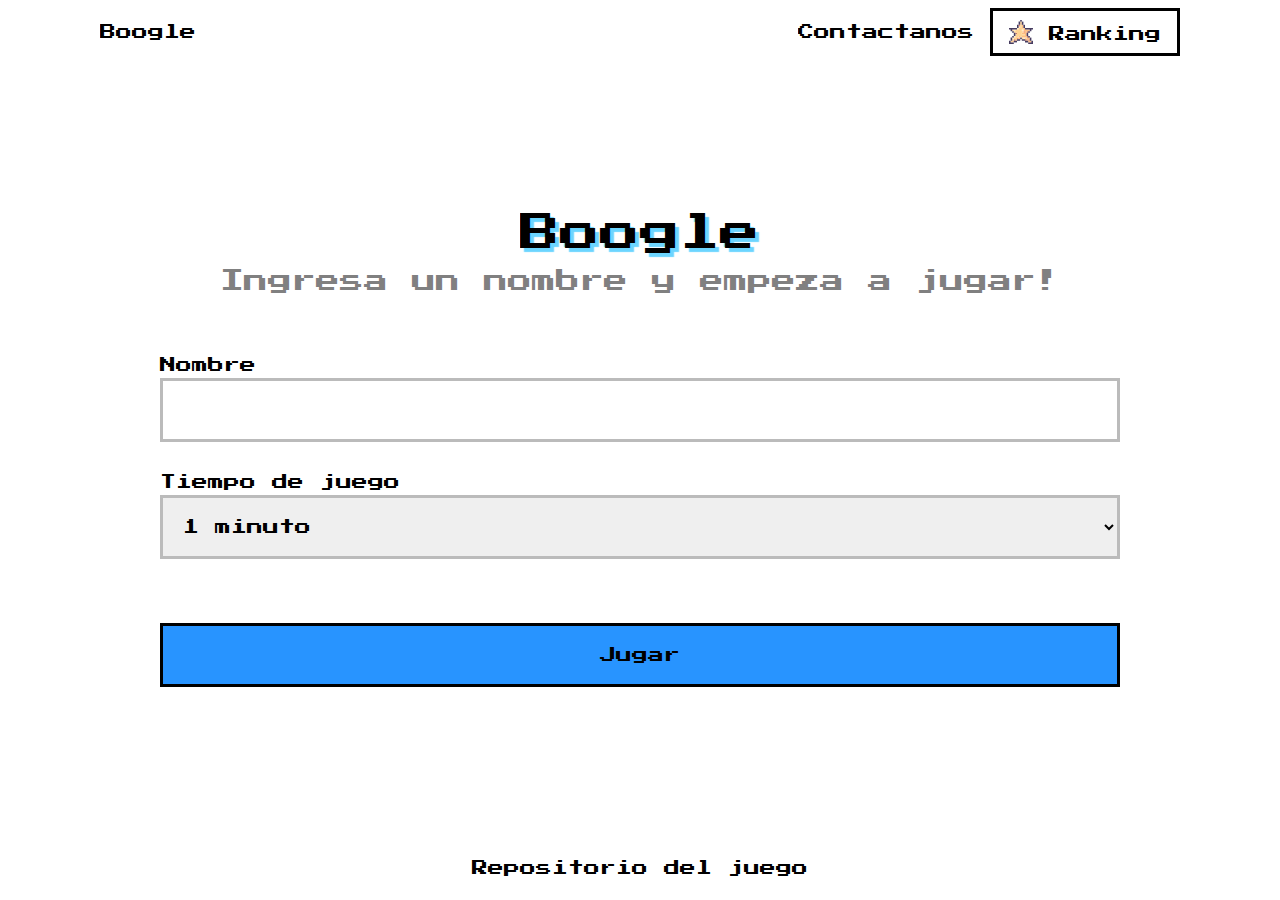
==== commit e28ef506: "add icons to end game and microinteractions to new game btn" ====
--- a/index.html
+++ b/index.html
@@ -95,9 +95,13 @@
       </section>
 
       <section class="container end-game">
+        <img class="star" src="assets/star.svg" alt="" />
         <h1 class="title">El juego finalizo!</h1>
         <span class="result">Completaste x palabras y sumaste n puntos</span>
-        <button class="restart">Nuevo Juego</button>
+        <button class="restart">
+          <img src="assets/thunder.svg" alt="thunder icon" />
+          <span>Nueva partida</span>
+        </button>
       </section>
 
       <div class="alert"></div>
--- a/styles/styles.css
+++ b/styles/styles.css
@@ -29,16 +29,15 @@
 }
 
 .ranking-btn {
+  height: 3rem;
   display: inline-flex;
   align-items: center;
   justify-content: center;
-  height: 3rem;
   gap: 1rem;
+  padding-inline: 1rem;
+  margin-left: 1rem;
   background: rgb(255, 255, 255);
-  padding-inline: 1rem;
   color: rgb(0, 0, 0);
-  border: none;
-  margin-left: 1rem;
   border: 3px solid rgb(0, 0, 0);
   transition: all 200ms;
 }
@@ -101,8 +100,36 @@
   justify-content: center;
 }
 
+.end-game .star {
+  height: 8rem;
+  width: 8rem;
+  margin-bottom: 3rem;
+  filter: contrast(2);
+  z-index: -1;
+  animation: slide-up 500ms ease-out;
+}
+
+@keyframes slide-up {
+  0% {
+    opacity: 0.2;
+    transform: translateY(10rem) rotate(18deg);
+    scale: 1;
+  }
+  50% {
+    opacity: 0.5;
+  }
+  100% {
+    opacity: 1;
+    transform: translateY(0) rotate(0deg);
+
+    rotate: 0;
+    scale: 1;
+  }
+}
+
 .end-game .title {
   margin-bottom: 2rem;
+  text-shadow: 4px 4px 1px rgb(255, 209, 135);
 }
 
 .end-game .result {
@@ -112,15 +139,45 @@
 }
 
 .end-game .restart {
-  height: 3rem;
-  padding-inline: 1rem;
+  position: relative;
+  display: inline-flex;
+  align-items: center;
+  height: 4rem;
+  gap: 1rem;
+  padding-inline: 2rem;
   border: 3px solid rgb(0, 0, 0);
+  background: rgb(255, 204, 122);
+}
+
+.end-game .restart span {
+  transition: all 300ms;
+  position: relative;
+  left: -1.5rem;
+}
+
+.end-game .restart:hover {
+  background: rgb(255, 220, 165);
+}
+
+.end-game .restart img {
+  height: 2rem;
+  width: 2rem;
+  opacity: 0;
+  visibility: hidden;
+  filter: saturate(2);
+  transform: translateY(1rem);
   transition: all 200ms;
 }
 
-.end-game .restart:hover {
-  background: rgb(0, 0, 0);
-  color: rgb(255, 255, 255);
+.end-game .restart:hover img {
+  scale: 1.1;
+  opacity: 1;
+  visibility: visible;
+  transform: translateY(0rem);
+}
+
+.end-game .restart:hover span {
+  transform: translateX(1.6rem);
 }
 
 .game {
